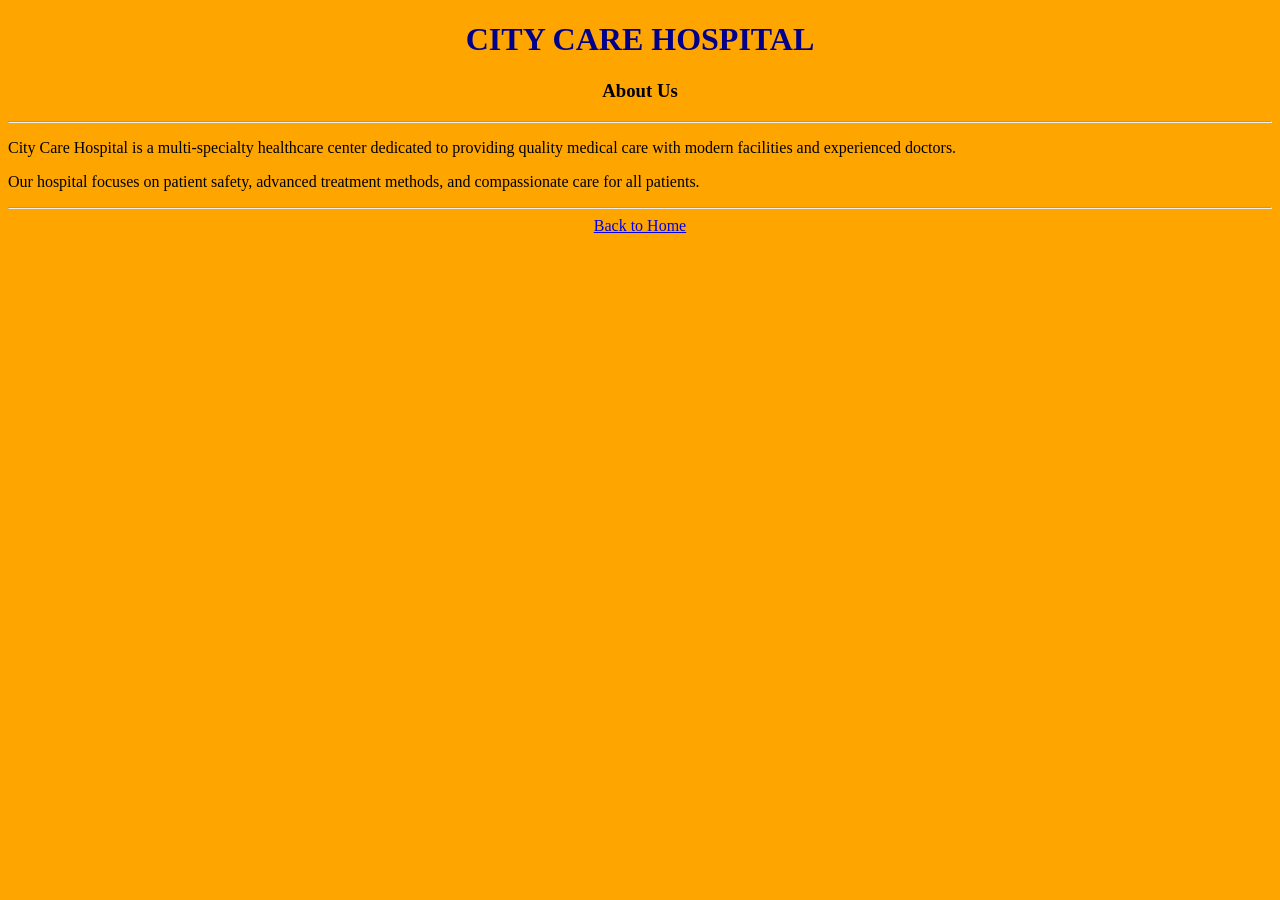
==== About.html @ be0de812 "add files" ====
<!DOCTYPE html>
<html>
<head>
    <title>About Us - City Care Hospital</title>
</head>

<body bgcolor="orange">

<center>
    <h1><font color="darkblue">CITY CARE HOSPITAL</font></h1>
    <h3>About Us</h3>
</center>

<hr>

<p>
City Care Hospital is a multi-specialty healthcare center dedicated to
providing quality medical care with modern facilities and experienced
doctors.
</p>

<p>
Our hospital focuses on patient safety, advanced treatment methods,
and compassionate care for all patients.
</p>

<hr>

<center>
    <a href="Skies health care.html">Back to Home</a>
</center>

</body>
</html>
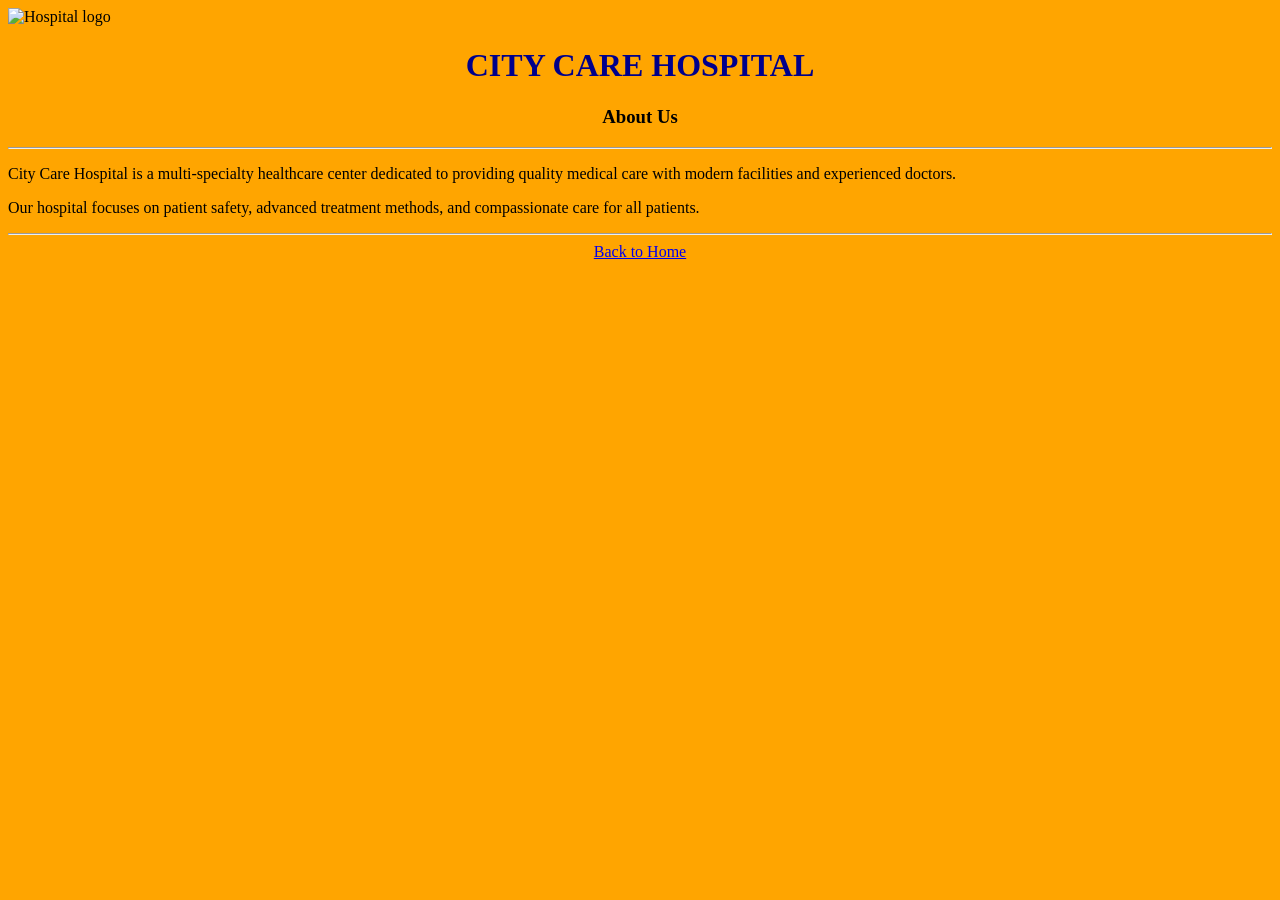
==== commit e4a619ed: "first file added" ====
--- a/About.html
+++ b/About.html
@@ -2,6 +2,9 @@
 <html>
 <head>
     <title>About Us - City Care Hospital</title>
+    <header>
+        <img src="C:\Users\hp\SKIES  HEALTH CARE\WhatsApp Image 2026-01-20 at 11.36.32 AM.jpeg" alt="Hospital logo" width="200" height="200"
+        </header>
 </head>
 
 <body bgcolor="orange">
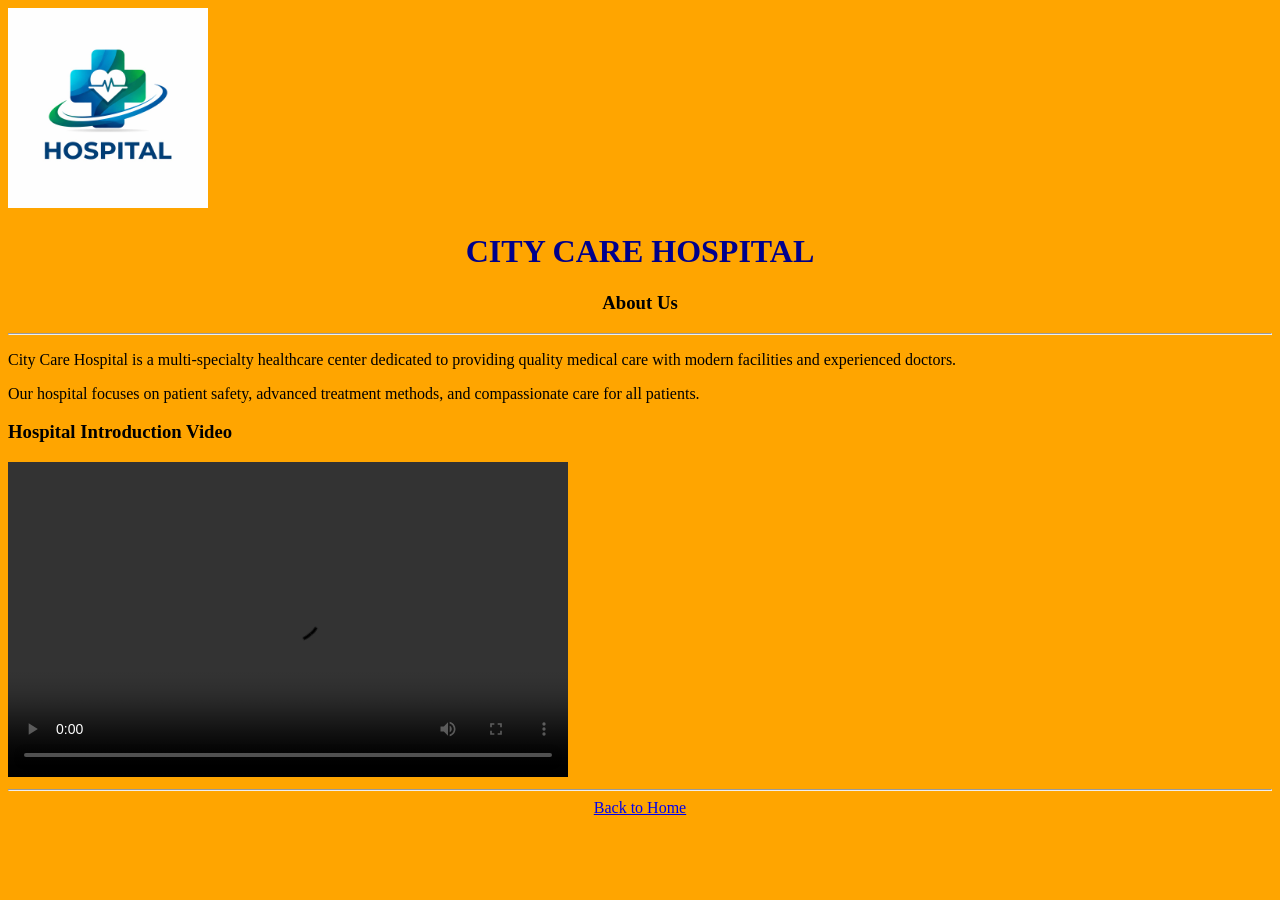
==== commit dc3757a3: "done" ====
--- a/About.html
+++ b/About.html
@@ -3,7 +3,7 @@
 <head>
     <title>About Us - City Care Hospital</title>
     <header>
-        <img src="C:\Users\hp\SKIES  HEALTH CARE\WhatsApp Image 2026-01-20 at 11.36.32 AM.jpeg" alt="Hospital logo" width="200" height="200"
+        <img src="WhatsApp Image 2026-01-20 at 11.36.32 AM.jpeg" alt="Hospital logo" width="200" height="200">
         </header>
 </head>
 
@@ -27,6 +27,12 @@
 and compassionate care for all patients.
 </p>
 
+<h3>Hospital Introduction Video</h3>
+<video width="560" height="315" controls>
+    <source src="hospital-intro.mp4" type="video/mp4">
+    Your browser does not support the video tag.
+</video>
+
 <hr>
 
 <center>
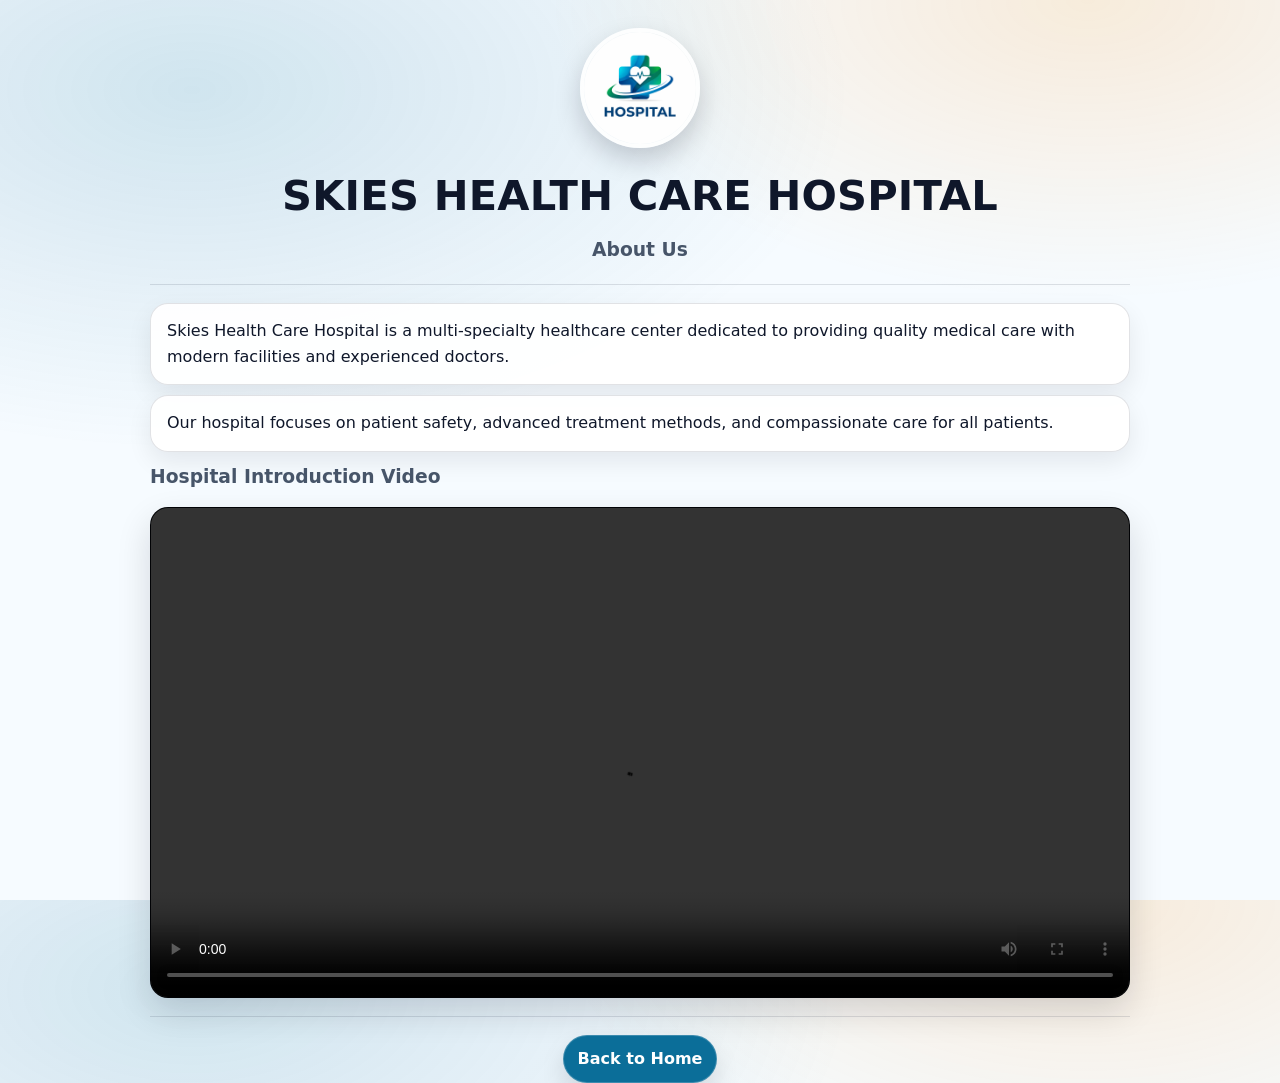
==== commit d552b439: "Add global stylesheet and link all pages Adds shared style.css, applies it across all HTML pages, fi" ====
--- a/About.html
+++ b/About.html
@@ -1,7 +1,8 @@
 <!DOCTYPE html>
 <html>
 <head>
-    <title>About Us - City Care Hospital</title>
+    <title>About Us - Skies Health Care Hospital</title>
+    <link rel="stylesheet" href="style.css">
     <header>
         <img src="WhatsApp Image 2026-01-20 at 11.36.32 AM.jpeg" alt="Hospital logo" width="200" height="200">
         </header>
@@ -10,14 +11,14 @@
 <body bgcolor="orange">
 
 <center>
-    <h1><font color="darkblue">CITY CARE HOSPITAL</font></h1>
+    <h1><font color="darkblue">SKIES HEALTH CARE HOSPITAL</font></h1>
     <h3>About Us</h3>
 </center>
 
 <hr>
 
 <p>
-City Care Hospital is a multi-specialty healthcare center dedicated to
+Skies Health Care Hospital is a multi-specialty healthcare center dedicated to
 providing quality medical care with modern facilities and experienced
 doctors.
 </p>
--- a/style.css
+++ b/style.css
@@ -0,0 +1,240 @@
+/* =========================
+   Skies Health Care - Global Styles
+   ========================= */
+
+:root{
+  --brand: #0b6e99;
+  --brand-dark: #084a66;
+  --bg: #f6fbff;
+  --card: rgba(255,255,255,0.92);
+  --text: #0f172a;
+  --muted: #475569;
+  --border: rgba(15,23,42,0.12);
+  --shadow: 0 14px 34px rgba(2,8,23,0.14);
+  --radius: 18px;
+}
+
+*{ box-sizing: border-box; }
+html, body{ height: 100%; }
+
+body{
+  margin: 0;
+  font-family: system-ui, -apple-system, Segoe UI, Roboto, Arial, sans-serif;
+  color: var(--text);
+  line-height: 1.65;
+  background:
+    radial-gradient(1100px 600px at 15% 10%, rgba(11,110,153,0.16), transparent 60%),
+    radial-gradient(900px 500px at 85% 0%, rgba(255,140,0,0.14), transparent 60%),
+    var(--bg);
+  padding: 22px;
+}
+
+/* Optional: image background (used on home page) */
+body.has-bg{
+  background-image:
+    linear-gradient(0deg, rgba(0,0,0,0.35), rgba(0,0,0,0.35)),
+    url("background image.jpeg");
+  background-size: cover;
+  background-repeat: no-repeat;
+  background-position: center;
+}
+
+/* Make <center> behave like a layout container */
+center{
+  display: block;
+  max-width: 980px;
+  margin-left: auto;
+  margin-right: auto;
+  text-align: center;
+}
+
+/* Header + logo */
+header{
+  display: flex;
+  justify-content: center;
+  margin: 6px 0 14px;
+}
+
+header img{
+  width: 120px;
+  height: 120px;
+  object-fit: cover;
+  border-radius: 999px;
+  border: 4px solid rgba(255,255,255,0.9);
+  box-shadow: 0 12px 26px rgba(2,8,23,0.18);
+}
+
+/* Headings */
+h1{
+  margin: 8px 0 4px;
+  font-size: clamp(1.6rem, 3.4vw, 2.6rem);
+  letter-spacing: 0.2px;
+}
+
+h2{
+  margin: 18px auto 10px;
+  max-width: 980px;
+  font-size: 1.25rem;
+  color: var(--brand-dark);
+}
+
+h3{
+  margin: 0 auto 14px;
+  max-width: 980px;
+  color: var(--muted);
+  font-weight: 700;
+}
+
+/* Make old <font> tags less important */
+font{ color: inherit; }
+
+/* Sections + text */
+p, ul, ol{
+  max-width: 980px;
+  margin: 10px auto;
+}
+
+p{
+  background: var(--card);
+  border: 1px solid var(--border);
+  border-radius: var(--radius);
+  padding: 14px 16px;
+  box-shadow: 0 10px 24px rgba(2,8,23,0.08);
+  color: var(--text);
+}
+
+/* Lists */
+ul, ol{
+  background: var(--card);
+  border: 1px solid var(--border);
+  border-radius: var(--radius);
+  padding: 14px 18px 14px 36px;
+  box-shadow: 0 10px 24px rgba(2,8,23,0.08);
+}
+
+/* Divider */
+hr{
+  border: none;
+  height: 1px;
+  background: rgba(15,23,42,0.12);
+  max-width: 980px;
+  margin: 18px auto;
+}
+
+/* Links */
+a{
+  color: var(--brand-dark);
+  text-decoration: none;
+  font-weight: 700;
+}
+
+a:hover{ text-decoration: underline; }
+
+/* Links in <center> become button-like */
+a.btn,
+center a{
+  display: inline-block;
+  background: var(--brand);
+  color: #fff;
+  padding: 10px 14px;
+  border-radius: 999px;
+  border: 1px solid rgba(255,255,255,0.2);
+  box-shadow: 0 12px 24px rgba(2,8,23,0.12);
+  text-decoration: none;
+}
+
+center a:hover{ filter: brightness(0.95); }
+
+/* Audio + video */
+audio{
+  display: block;
+  width: min(560px, 100%);
+  margin: 10px auto 0;
+}
+
+video{
+  display: block;
+  width: min(980px, 100%);
+  height: auto;
+  border-radius: var(--radius);
+  border: 1px solid var(--border);
+  box-shadow: var(--shadow);
+  background: #000;
+  margin: 10px auto;
+}
+
+/* Tables */
+table{
+  width: min(980px, 100%);
+  margin: 12px auto;
+  border-collapse: collapse;
+  background: var(--card);
+  border: 1px solid var(--border);
+  border-radius: var(--radius);
+  overflow: hidden;
+  box-shadow: 0 10px 24px rgba(2,8,23,0.08);
+}
+
+th, td{
+  padding: 12px 12px;
+  border-bottom: 1px solid rgba(15,23,42,0.08);
+  text-align: left;
+  vertical-align: top;
+}
+
+th{
+  background: rgba(11,110,153,0.10);
+  color: var(--text);
+}
+
+tr:last-child td{ border-bottom: none; }
+
+/* Forms */
+form{
+  max-width: 980px;
+  margin: 0 auto;
+}
+
+input, select, textarea{
+  width: 100%;
+  padding: 10px 10px;
+  border: 1px solid var(--border);
+  border-radius: 12px;
+  background: rgba(255,255,255,0.96);
+  color: var(--text);
+  font: inherit;
+}
+
+textarea{ resize: vertical; }
+
+input[type="submit"], button{
+  width: auto;
+  background: var(--brand);
+  color: #fff;
+  border: 1px solid rgba(255,255,255,0.15);
+  padding: 10px 14px;
+  border-radius: 999px;
+  font-weight: 800;
+  cursor: pointer;
+  box-shadow: 0 12px 24px rgba(2,8,23,0.12);
+}
+
+input[type="submit"]:hover, button:hover{
+  filter: brightness(0.95);
+}
+
+/* Improve readability when using the photo background */
+body.has-bg p,
+body.has-bg table,
+body.has-bg th,
+body.has-bg td{
+  color: #fff;
+  text-shadow: 1px 1px 2px rgba(0,0,0,0.65);
+}
+
+/* Mobile tweaks */
+@media (max-width: 640px){
+  body{ padding: 14px; }
+  th, td{ padding: 10px; }
+  header img{ width: 96px; height: 96px; }
+}
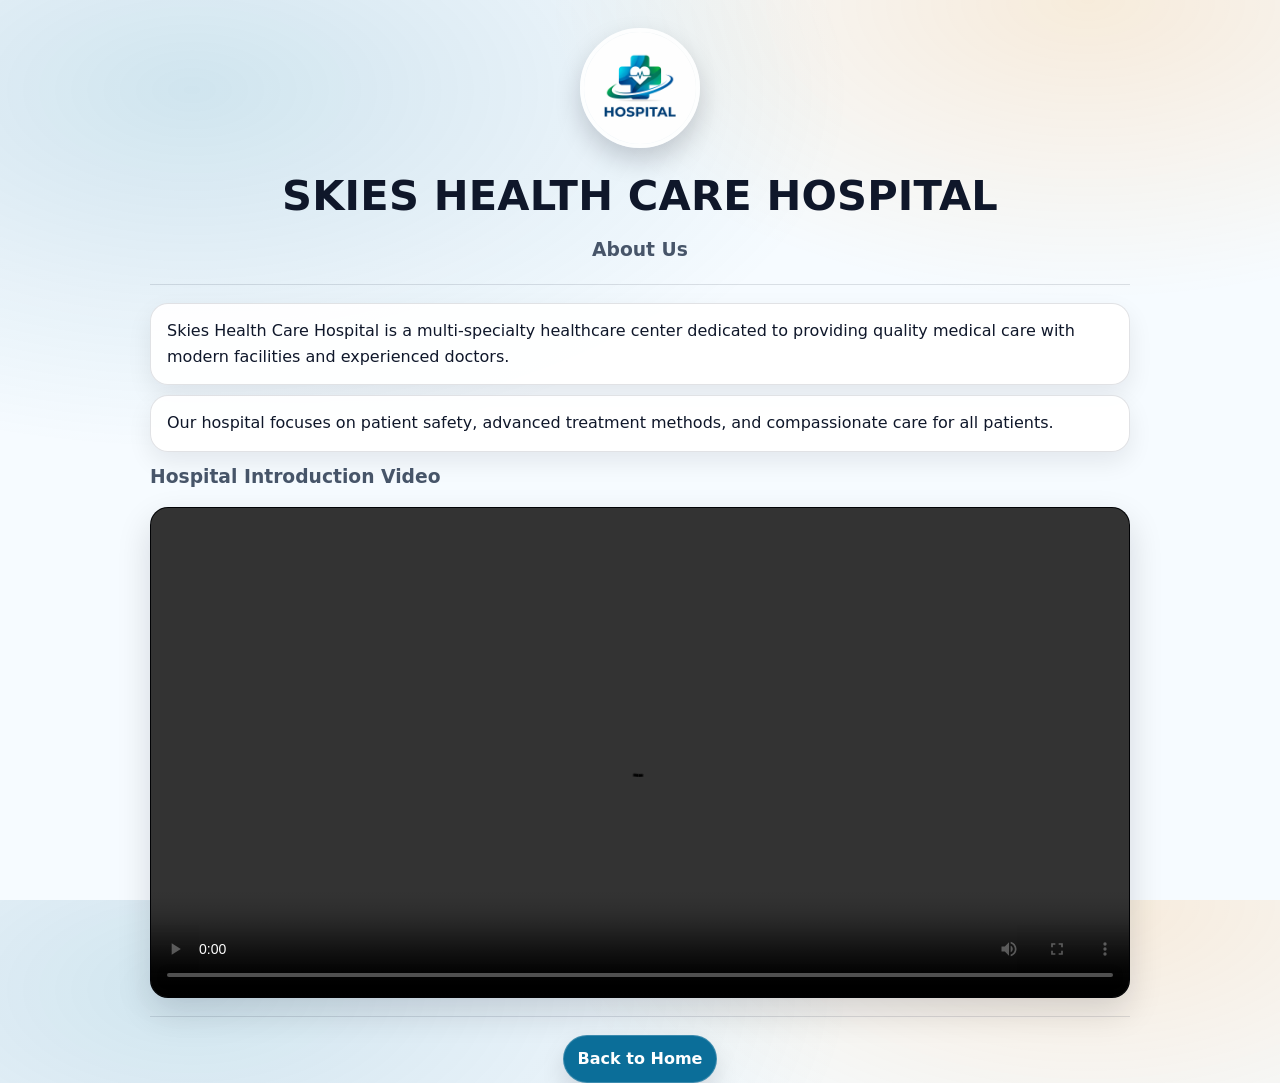
==== commit 05679533: "Update Back to Home links Point all Back to Home anchors to index.html for consistent navigation.  M" ====
--- a/About.html
+++ b/About.html
@@ -37,7 +37,7 @@
 <hr>
 
 <center>
-    <a href="Skies health care.html">Back to Home</a>
+    <a href="index.html">Back to Home</a>
 </center>
 
 </body>
